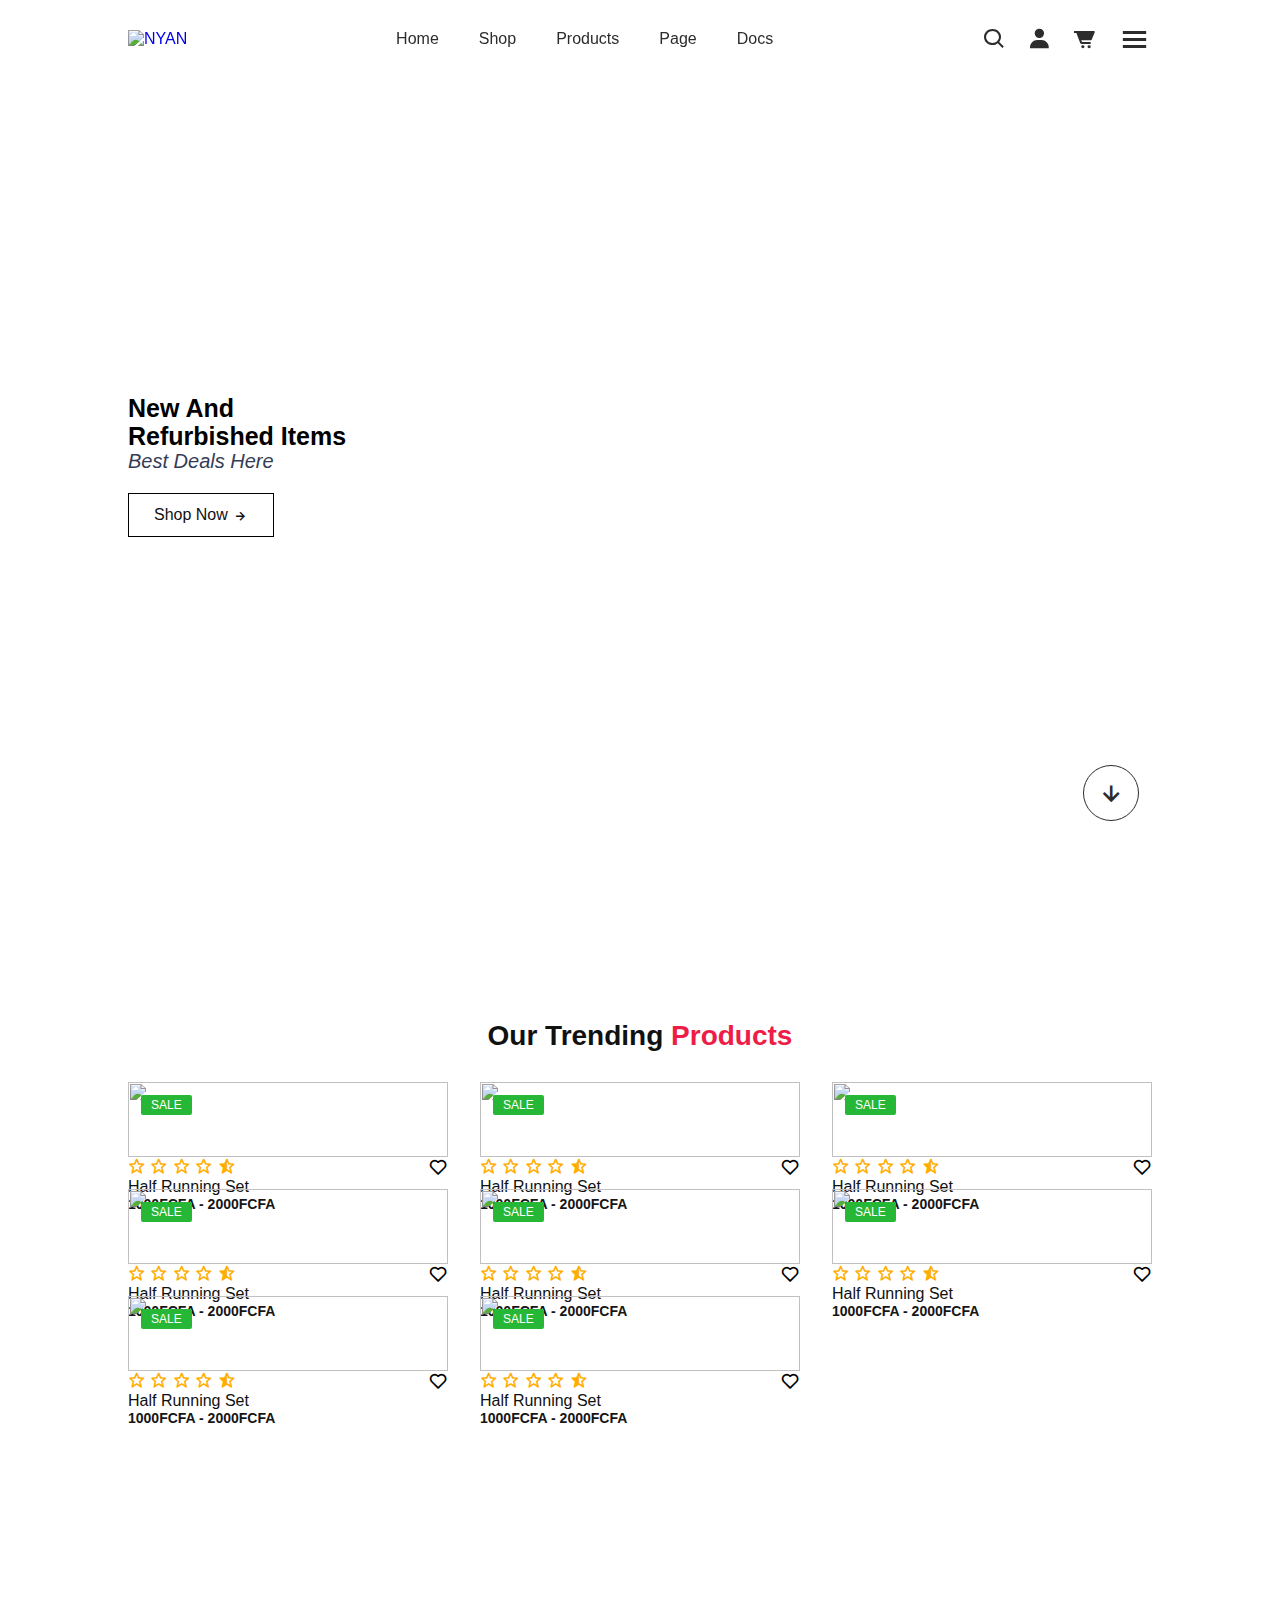
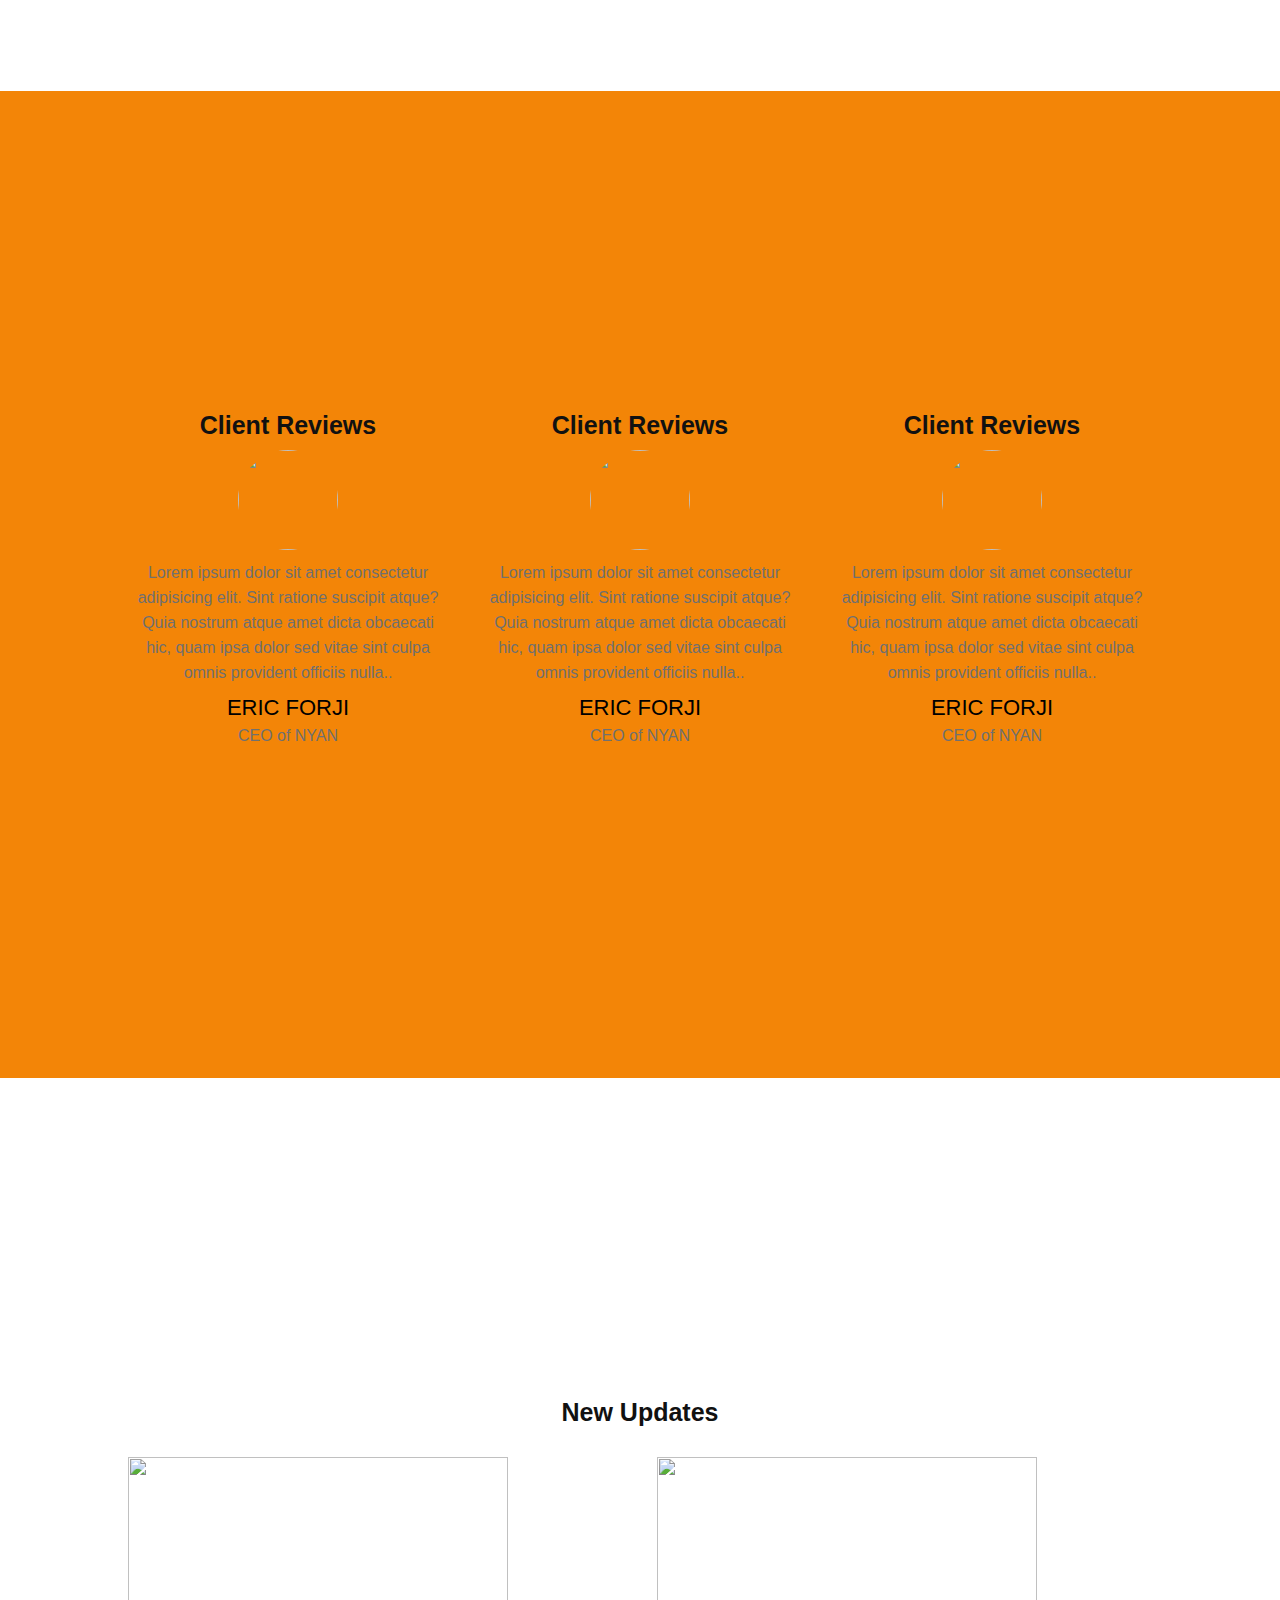
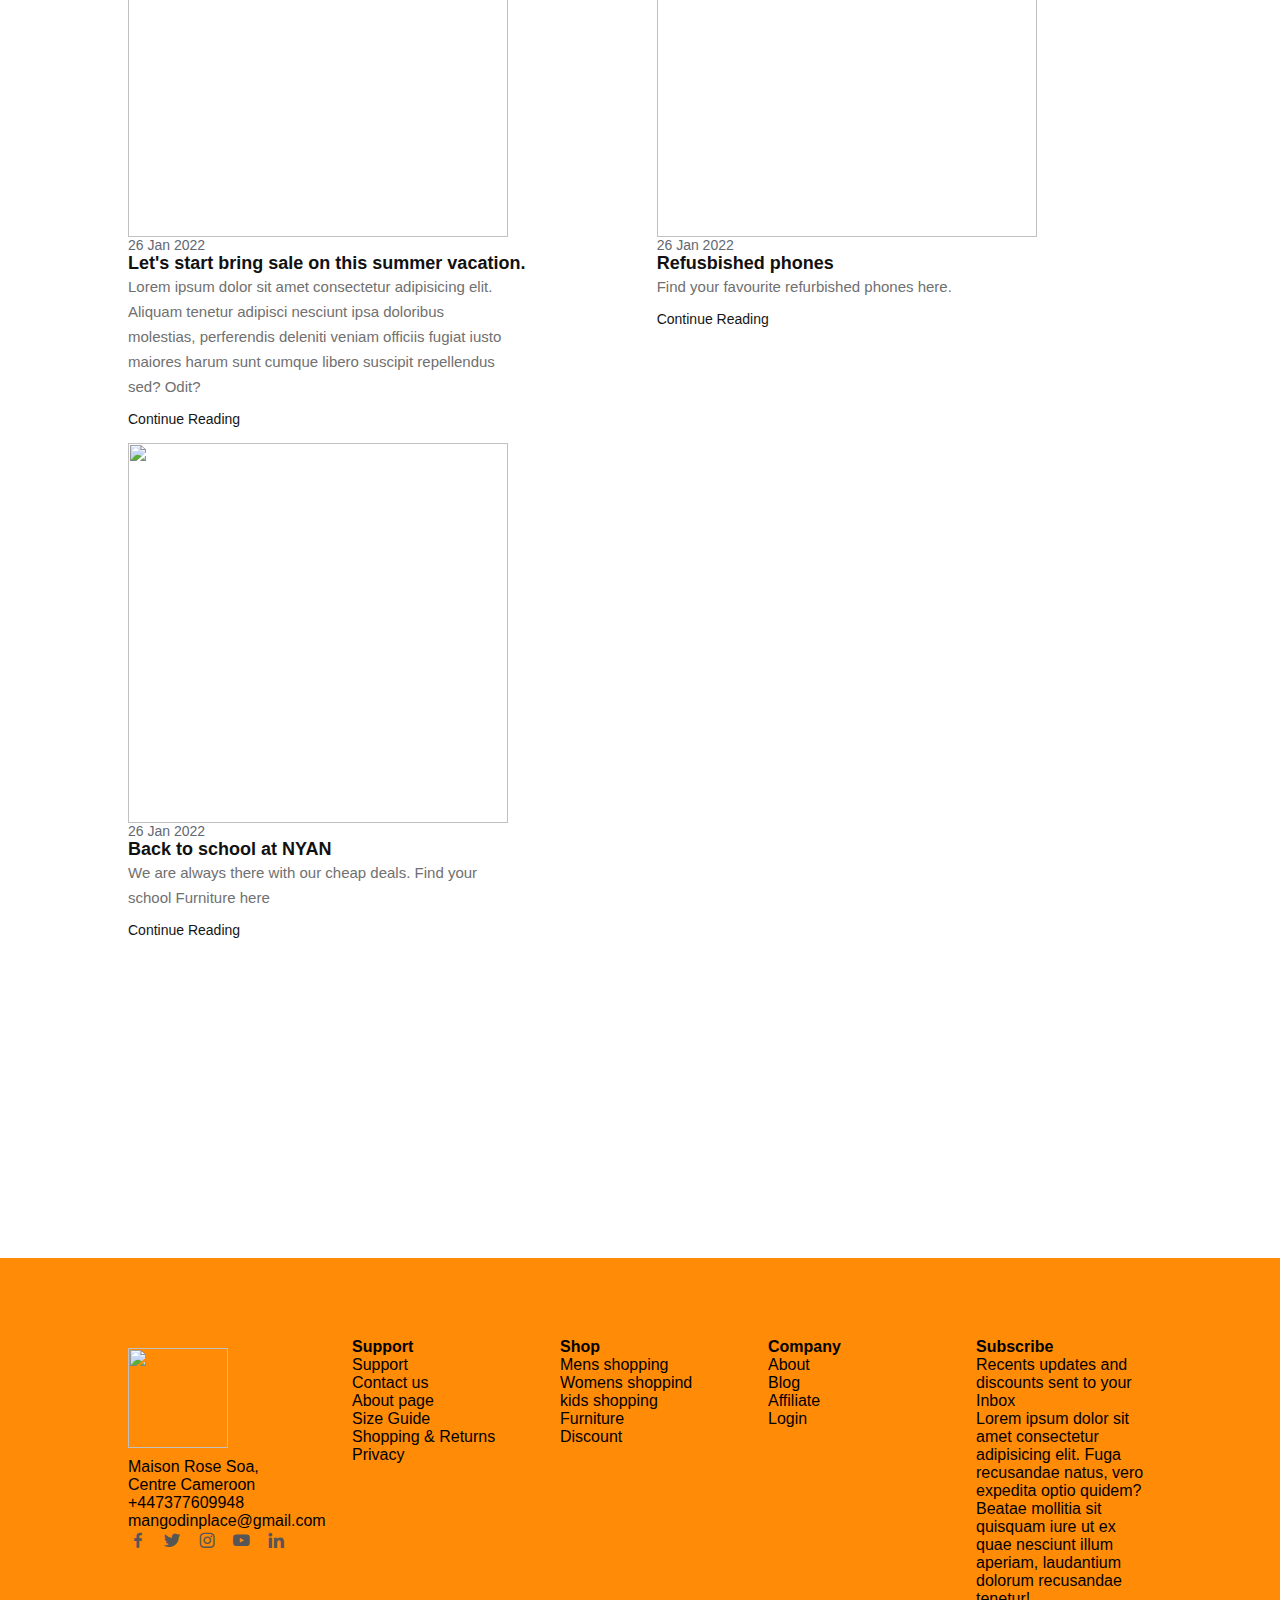
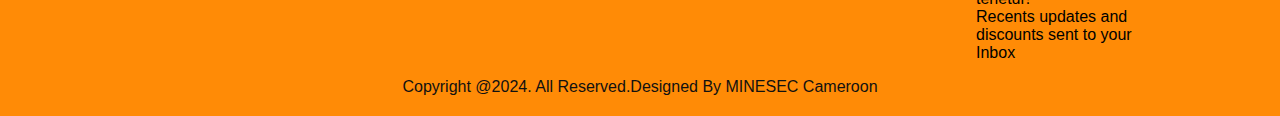
==== index.HTML @ 221a8ccf "Add files via upload" ====
<html lang="en">
<head>
    <meta charset="UTF-8">
    <meta http-equiv="X-UA-Compatible" content="IE-edge">
    <meta name="viewport" content="width=device-width, initial-scale=1.0">
    <title>NYAN</title>
    <!--CSS-LINK-->
    <link rel="stylesheet" href="style.css">
    <link rel="stylesheet"
    href="https://unpkg.com/boxicons@latest/css/boxicons.min.css">
</head>
<body>
    <header>
        <a href="#" class="logo"><img src="file:///C:/Users/Eric/Desktop/NEW/WEBSITE%20PICTURES/Capture.PNG" alt="NYAN"></a>
        <ul class="navmenu">
            <li><a href="">Home</a></li>
            <li><a href="">Shop</a></li>
            <li><a href="">Products</a></li>
            <li><a href="">Page</a></li>
            <li><a href="">Docs</a></li>
        </ul>
        <div class="nav-icon">
            <a href="#"><i class='bx bx-search'></i></a>
            <a href="#"><i class='bx bxs-user' ></i></a>
            <a href="#"><i class='bx bxs-cart-alt' ></i></a>
           
            <div class="bx bx-menu" id="menu-icon"></div>
        </div>
    </header>
    <section class="main-home">
        <div class="main-text">
            <h5>Welcome to NYAN</h5>
            <h1>New And  <br> Refurbished Items</h1>
            <p><i>Best Deals Here</i> </p>

            <a href="#" class="main-btn">Shop Now <i class='bx bx-right-arrow-alt' ></i></a>
        </div>

        <div class="down-arrow">
            <a href="#trending" class="down"><box-icon name='right-arrow-alt'></box-icon><i class='bx bx-down-arrow-alt' ></i></a>
        </div>
    </section>
  <!--trending-products-section-->
  <section class="trending-products" id="trending">
    <div class="center-text">
        <h2>Our Trending <span>Products</span></h2>
    </div>
    <div class="products">
        <div class="row">
            <a href="#"><img src="file:///C:/Users/Eric/Desktop/NEW/WEBSITE%20PICTURES/iPhone%206%20Plus%20Space%20Grey.jpg" alt=""></a>
            <div class="product-text">
                <h5>Sale</h5>
            </div>
            <div class="heart-icon">
                <i class='bx bx-heart' ></i>

            </div>
            <div class="rating">
                <i class='bx bx-star' ></i>
                <i class='bx bx-star' ></i>
                <i class='bx bx-star' ></i>
                <i class='bx bx-star' ></i>
                <i class='bx bxs-star-half' ></i>
               
            </div>
            <div class="price">
                <h4>Half Running Set</h4>
                <p>1000FCFA - 2000FCFA</p>
            </div>
        </div>
        <div class="row">
            <a href="#"><img src="file:///C:/Users/Eric/Desktop/NEW/WEBSITE%20PICTURES/woman.jpg" alt=""></a>
            <div class="product-text">
                <h5>Sale</h5>
            </div>
            <div class="heart-icon">
                <i class='bx bx-heart' ></i>

            </div>
            <div class="rating">
                <i class='bx bx-star' ></i>
                <i class='bx bx-star' ></i>
                <i class='bx bx-star' ></i>
                <i class='bx bx-star' ></i>
                <i class='bx bxs-star-half' ></i>
               
            </div>
            <div class="price">
                <h4>Half Running Set</h4>
                <p>1000FCFA - 2000FCFA</p>
            </div>
        </div>
        <div class="row">
            <a href="#"><img src="file:///C:/Users/Eric/Desktop/NEW/WEBSITE%20PICTURES/Love%20these%20%F0%9F%98%8D.jpg" alt=""></a>
            <div class="product-text">
                <h5>Sale</h5>
            </div>
            <div class="heart-icon">
                <i class='bx bx-heart' ></i>

            </div>
            <div class="rating">
                <i class='bx bx-star' ></i>
                <i class='bx bx-star' ></i>
                <i class='bx bx-star' ></i>
                <i class='bx bx-star' ></i>
                <i class='bx bxs-star-half' ></i>
               
            </div>
            <div class="price">
                <h4>Half Running Set</h4>
                <p>1000FCFA - 2000FCFA</p>
            </div>
        </div>   <div class="row">
            <a href="Product1.html"><img src="file:///C:/Users/Eric/Desktop/NEW/WEBSITE%20PICTURES/Men%20Drawstring%20Hooded%20Zipper%20Puffer%20Coat%20Without%20Jumper.jpg" alt=""></a>
            <div class="product-text">
                <h5>Sale</h5>
            </div>
            <div class="heart-icon">
                <i class='bx bx-heart' ></i>

            </div>
            <div class="rating">
                <i class='bx bx-star' ></i>
                <i class='bx bx-star' ></i>
                <i class='bx bx-star' ></i>
                <i class='bx bx-star' ></i>
                <i class='bx bxs-star-half' ></i>
               
            </div>
            <div class="price">
                <h4>Half Running Set</h4>
                <p>1000FCFA - 2000FCFA</p>
            </div>
        </div>   <div class="row">
           <a href="#"><img src="file:///C:/Users/Eric/Desktop/NEW/WEBSITE%20PICTURES/Jordan%20Retro%204%20(black%20cat).jpg" alt=""></a> 
            <div class="product-text">
                <h5>Sale</h5>
            </div>
            <div class="heart-icon">
                <i class='bx bx-heart' ></i>

            </div>
            <div class="rating">
                <i class='bx bx-star' ></i>
                <i class='bx bx-star' ></i>
                <i class='bx bx-star' ></i>
                <i class='bx bx-star' ></i>
                <i class='bx bxs-star-half' ></i>
               
            </div>
            <div class="price">
                <h4>Half Running Set</h4>
                <p>1000FCFA - 2000FCFA</p>
            </div>
        </div>   <div class="row">
            <a href="#"><img src="file:///C:/Users/Eric/Desktop/NEW/WEBSITE%20PICTURES/PS4%20PRO.jpg" alt=""></a>
            <div class="product-text">
                <h5>Sale</h5>
            </div>
            <div class="heart-icon">
                <i class='bx bx-heart' ></i>

            </div>
            <div class="rating">
                <i class='bx bx-star' ></i>
                <i class='bx bx-star' ></i>
                <i class='bx bx-star' ></i>
                <i class='bx bx-star' ></i>
                <i class='bx bxs-star-half' ></i>
               
            </div>
            <div class="price">
                <h4>Half Running Set</h4>
                <p>1000FCFA - 2000FCFA</p>
            </div>
        </div>   <div class="row">
            <a href="#"><img src="file:///C:/Users/Eric/Desktop/NEW/WEBSITE%20PICTURES/Dell%20Latitude%20E7250%2012_5_%20Laptop%20computer,%20Intel%20i5-5300U%202.3GHz,%20256GB%20SSD,%208GB%20DDR3,%20Home%20w___" alt=""></a>
            <div class="product-text">
                <h5>Sale</h5>
            </div>
            <div class="heart-icon">
                <i class='bx bx-heart' ></i>

            </div>
            <div class="rating">
                <i class='bx bx-star' ></i>
                <i class='bx bx-star' ></i>
                <i class='bx bx-star' ></i>
                <i class='bx bx-star' ></i>
                <i class='bx bxs-star-half' ></i>
               
            </div>
            <div class="price">
                <h4>Half Running Set</h4>
                <p>1000FCFA - 2000FCFA</p>
            </div>
        </div>   <div class="row">
            <a href="#"><img src="file:///C:/Users/Eric/Desktop/NEW/WEBSITE%20PICTURES/1pc%20Men%20Two%20Tone%20Stainless%20Steel%20Strap%20Glamorous%20Calendar%20Water%20Resistant%20Rhinestone%20Decor%20Round%20Dial%20Quartz%20Watch,%20For%20Daily%20Life%20Waterproof.jpg" alt=""></a>
            <div class="product-text">
                <h5>Sale</h5>
            </div>
            <div class="heart-icon">
                <i class='bx bx-heart' ></i>

            </div>
            <div class="rating">
                <i class='bx bx-star' ></i>
                <i class='bx bx-star' ></i>
                <i class='bx bx-star' ></i>
                <i class='bx bx-star' ></i>
                <i class='bx bxs-star-half' ></i>
               
            </div>
            <div class="price">
                <h4>Half Running Set</h4>
                <p>1000FCFA - 2000FCFA</p>
            </div>
        </div>
    </div>
  </section>
  <section class="client-reviews">
    <div class="reviews">
        <h3>Client Reviews</h3>
        <a href="#"><img src="file:///C:/Users/Eric/Desktop/NEW/WEBSITE%20PICTURES/IMG-20230921-WA0000%20(2).JPG.png" alt=""></a>
        <p>Lorem ipsum dolor sit amet consectetur adipisicing elit. Sint ratione suscipit atque? Quia nostrum atque amet dicta obcaecati hic, quam ipsa dolor sed vitae sint culpa omnis provident officiis nulla..</p>
             <h2>ERIC FORJI</h2>
             <p>CEO of NYAN</p>
            
            </div>
 <div class="reviews">
                <h3>Client Reviews</h3>
                <img src="file:///C:/Users/Eric/Desktop/NEW/WEBSITE%20PICTURES/IMG-20221009-WA0027.jpg" alt="">
                <p>Lorem ipsum dolor sit amet consectetur adipisicing elit. Sint ratione suscipit atque? Quia nostrum atque amet dicta obcaecati hic, quam ipsa dolor sed vitae sint culpa omnis provident officiis nulla..</p>
                     <h2>ERIC FORJI</h2>
                     <p>CEO of NYAN</p>
                    
                    </div>
   <div class="reviews">
                        <h3>Client Reviews</h3>
                        <img src="file:///C:/Users/Eric/Desktop/NEW/WEBSITE%20PICTURES/Ankara%20Maxi%20skirt%20with%20Ankara%20crop%20top%20,%20African%20women%20clothing,%20Ankara%20prints.jpg" alt="">
                        <p>Lorem ipsum dolor sit amet consectetur adipisicing elit. Sint ratione suscipit atque? Quia nostrum atque amet dicta obcaecati hic, quam ipsa dolor sed vitae sint culpa omnis provident officiis nulla..</p>
                             <h2>ERIC FORJI</h2>
                             <p>CEO of NYAN</p>
                            
                            </div>
  </section>
  <!--update-news-section-->
  <section class="Update-news">
    <div class="up-center-text">
        <h2>New Updates</h2>
    </div>
    <div class="update-cart">
        <div class="cart">
            <a href="#"><img src="file:///C:/Users/Eric/Desktop/NEW/WEBSITE%20PICTURES/AdobeStock_619513910_Preview.jpeg" alt=""></a>
            <h5>26 jan 2022</h5>
            <h4>Let's start bring sale on this summer vacation.</h4>
            <p>Lorem ipsum dolor sit amet consectetur adipisicing elit. Aliquam tenetur adipisci nesciunt ipsa doloribus molestias, perferendis deleniti veniam officiis fugiat iusto maiores harum sunt cumque libero suscipit repellendus sed? Odit?</p>
            <h6>Continue Reading</h6>
        </div>
        <div class="cart">
            <a href="#"><img src="file:///C:/Users/Eric/Desktop/NEW/WEBSITE%20PICTURES/Tecno%20Camon%2017%20&%2017%20Pro.jpg" alt=""></a>
            <h5>26 jan 2022</h5>
            <h4>Refusbished phones</h4>
            <p>Find your favourite refurbished phones here.</p>
            <h6>Continue Reading</h6>
        </div>
        <div class="cart">
            <a href="#"><img src="file:///C:/Users/Eric/Desktop/NEW/WEBSITE%20PICTURES/Soft%20Cover%20Spiral%20Notebook%20Journal%202-Pack,%20Blank%20Sketch%20Book%20Pad,%20Wirebound%20Memo%20Notepads%20Diary%20Notebook%20Planner%20with%20Unlined%20Paper,%20100%20Pages_%2050%20Sheets,%207Inchx%204_75Inch%20(Brown%20and%20Black).jpg" alt=""></a>
            <h5>26 jan 2022</h5>
            <h4>Back to school at NYAN</h4>
            <p>We are always there with our cheap deals. Find your school Furniture here</p>
            <h6>Continue Reading</h6>
        </div>
    </div>

</section>
<!--contact-section-->
<section class="contact">
    <div class="contact-info"> 
        <div class="first-info">
              <img src="file:///C:/Users/Eric/Desktop/NEW/WEBSITE%20PICTURES/Capture.PNG" alt="">
              <p>Maison Rose Soa, <br> Centre Cameroon</p>
              <p>+447377609948</p>
              <P>mangodinplace@gmail.com</P>
              <div class="social-icon">
                <a href="#"><i class='bx bxl-facebook'></i></a>
                <a href="#"><i class='bx bxl-twitter' ></i></a>
                <a href="#"><i class='bx bxl-instagram' ></i></a>
                <a href="#"><i class='bx bxl-youtube' ></i></a>
                <a href="#"><i class='bx bxl-linkedin' ></i></a>
              </div>
    </div>
    <div class="second-info">
        <h4>Support
        </h4>
        <p>Support</p>
        <p>Contact us</p>
        <p>About page</p>
        <p>Size Guide</p>
        <p>Shopping & Returns</p>
        <p>Privacy</p>
    </div>
    <div class="third-info">
        <h4>Shop</h4>
        <p>Mens shopping</p>
        <p>Womens shoppind</p>
        <p>kids shopping</p>
        <p>Furniture</p>
        <p>Discount</p>
</div>
<div class="fourth-info">
    <h4>Company</h4>
    <p>About</p>
    <p>Blog</p>
    <p>Affiliate</p>
    <p>Login</p>
</div>
<div class="five">
    <h4>Subscribe</h4>
    <p>Recents updates and discounts sent to your Inbox</p>
    <p>Lorem ipsum dolor sit amet consectetur adipisicing elit. Fuga recusandae natus, vero expedita optio quidem? Beatae mollitia sit quisquam iure ut ex quae nesciunt illum aperiam, laudantium dolorum recusandae tenetur!</p>
    <p>Recents updates and discounts sent to your Inbox</p>
</div>
</div>
</section>
<div class="end-text">
    <p>Copyright @2024. All Reserved.Designed By MINESEC Cameroon</p>
</div>
  <script src="java.js"></script>
    
</body>
</html>
---- style.css ----
*{
    margin: 0;
    padding: 0;
    box-sizing: border-box;
    scroll-behavior: smooth;
    font-family: 'Jost', sans-serif;
    list-style: none;
    text-decoration: none;
}
header{
    position: fixed;
    width: 100%;
    top: 0;
    right: 0;
    z-index: 1000;
    display: flex;
    align-items: center;
    justify-content: space-between;
    padding: 20px 10%;
}
.logo img{
    max-width: 120px;
    height: auto;
}
.logo img:hover{
    background-color: rgb(255, 145, 0);
    color: #fff;

}
.navmenu{
    display: flex;
}
.navmenu a{
    color: #2c2c2c;
    display: flex;
    
    font-size: 16px;
    text-transform: capitalize;
    padding: 10px 20px;
    font-weight: 400;
    transition: all .42s ease;
}
.navmenu a:hover{
    background-color: rgb(255, 145, 0);
    color: #fff;
}
.nav-icon{
    display: flex;
    align-items: center;
}
.nav-icon i{
    margin-right: 20px;
    color: #2c2c2c;
    font-size: 25px;
    font-weight: 400;
    transition: all .42s ease;
}
.nav-icon i:hover{
    transform: scale(1.1);
    background-color: rgb(255, 145, 0);
    color: #fff;
}
#menu-icon{
    font-size: 35px;
    color: #2c2c2c;
    z-index: 10001;
    cursor: pointer;
}
section{
    padding: 25% 10%;
}
.main-home{
   
    width: 100%;
    height: 100vh;
    background-image: url(file:///C:/Users/Eric/Desktop/NEW/WEBSITE%20PICTURES/pexels-andrea-piacquadio-974911.jpg);
    background-position: center;
    background-size: cover;
    display: grid;
    grid-template-columns: repeat(1, 1fr);
    align-items: center;
}
.main-text h5{
    color: #ffffff;
    font-size: 28px;
    text-transform: capitalize;
    font-weight: 500;
    text-transform: capitalize;
}
.main-text h1{
    color: black;
    font-size: 25px;
    text-transform: capitalize;
    line-height:1.1 ;
    font-weight: 600;
}
.main-text p{
    color: #333c56;
    font-size: 20px;
    font-style: italic;
    margin-bottom: 20px;
}
.main-btn{
    display: inline-block;
    color: #111;
    font-size: 16px;
    font-weight: 500;
    text-transform: capitalize;
    border: 1px solid #000000;
    padding: 12px 25px;
    transition: all .42s ease;
}
.main-btn:hover{
    background-color: rgb(255, 145, 0);
    color: #fff;
    border: 2px;
}
.main-btn i{
    vertical-align: middle;
}
.down-arrow{
    position: absolute;
    top: 85%;
    right: 11%;
}
.down i{
    font-size: 30px;
    color: #2c2c2c;
    border: 1px solid #2c2c2c;
    border-radius: 50px;
    padding: 12px 12px;
}
.down i:hover{
    background-color: rgb(255, 145, 0);
    color: #fff;
    transition: all .42s ease;
    border: 1px;


}
header.sticky{
    background: #fff;
    padding: 20px 10%;
    box-shadow: 0px 0px 10px rgb(0 0 0 / 10%);
}
/* trending-section-css */
.center-text h2{
    color: #111;
    font-size: 28px;
    text-transform: capitalize;
    text-align: center;
    margin-bottom: 30px;
    margin-top: -200px;
}
.center-text span{
    color: #EE1C47;
}
.products{
    display: grid;
    grid-template-columns: repeat(auto-fit, minmax(260px, auto));
    gap: 2rem;
}
.row{
    position: relative;
    transition: all .42s;
}
.row img{
    width: 100%;
    height: auto;
    transition: all .42s;
}
.row img:hover{
    transform: scale(0.9);
}
.product-text h5{
    position: absolute;
    top: 13px;
    left: 13px;
    color: #fff;
    font-size: 12px;
    font-weight: 500;
    text-transform: uppercase;
    background-color: #27b737;
    padding: 3px 10px;
    border-radius: 2px;
}
.heart-icon{
    position: absolute;
    right: 0;
    font-size: 20px;
}
.heart-icon:hover{
    color: #EE1C47;
}
.rating i{
    color: rgb(255, 174, 0);
    font-size: 18px;
}
.price h4{
    color: #111;
    font-size: 16px;
    text-transform: capitalize;
    font-weight: 400;
    
}
.price P{
    color: #151515;
    font-size: 14px;
    font-weight: 600;
}
.client-reviews{
    background-color: #f38507;
  display: grid;
  grid-template-columns: repeat(auto-fit, minmax(260px, auto));
  gap: 2rem;
 

}
.reviews{

    background: color #ffa115;
     text-align: center;
     
     
    
}
.reviews h3{
    color: #111;
    font-size: 25px;
    text-transform: capitalize;
    text-align: center;
    font-weight: 700;
}
.reviews img{
    width: 100px;
    height: auto;
    border-radius: 50px;
    margin: 10px 0;
}
.reviews p{
    color: #707070;
    font-size: 16px;
    font-weight: 400;
    line-height: 25px;
    margin-bottom: 10px;
}.reviews h2{
    font-size: 22px;
    color: #000000;
    font-weight: 400;
    text-transform: capitalize;
    margin-bottom: 2px;
}
/* Update-section-css*/
.up-center-text h2{
    text-align: center;
    color: #111;
    font-size: 25px;
    text-transform: capitalize;
    font-weight: 700;
    margin-bottom: 30px;

}
.cart img{
    width: 380px;
    height: auto;
}
.update-cart{
    display: grid;
    grid-template-columns: repeat(auto-fit, minmax(380px, auto));
    gap: 1rem;
}
.cart h5{
    color: #636872;
    font-size: 14px;
    text-transform: capitalize;
    font-weight: 500;
}
.cart h4{
    color: #111;
    font-size: 18px;
    font-weight: 600;
}
.cart p{
    color: #707070;
    font-size: 15px;
    max-width: 380px;
    line-height: 25px;
    margin-bottom: 12px;
}
.cart h6{
    color: #151515;
    font-size: 14px;
    font-weight: 500;
}
/*contact-section*/
.first-info img{
    width: 100px;
    height: auto;
    margin: 10px 0;
}
.contact{
    background-color: #ff8b06;
    padding-top: 80px;
    height: 50px;

}
.contact-info{
    display: grid;
    grid-template-columns: repeat(auto-fit, minmax(160px, auto));
    gap: 3rem;
    padding-bottom: 20px;
    
}
.contact-info p:hover{
    color: #EE1C47;
}
.social-icon i{
    color: #565656;
    margin-right: 10px;
    font-size: 20px;
    transition: all .42s;

}
.social-icon i:hover{
    transform: scale(1.3);
}
.end-text{
    background-color: #ff8b06;
    text-align: center;
    padding: 20px;
}
.end-text p{
    color: #111;
    text-transform: capitalize;
}
/*procucts-style-section*/
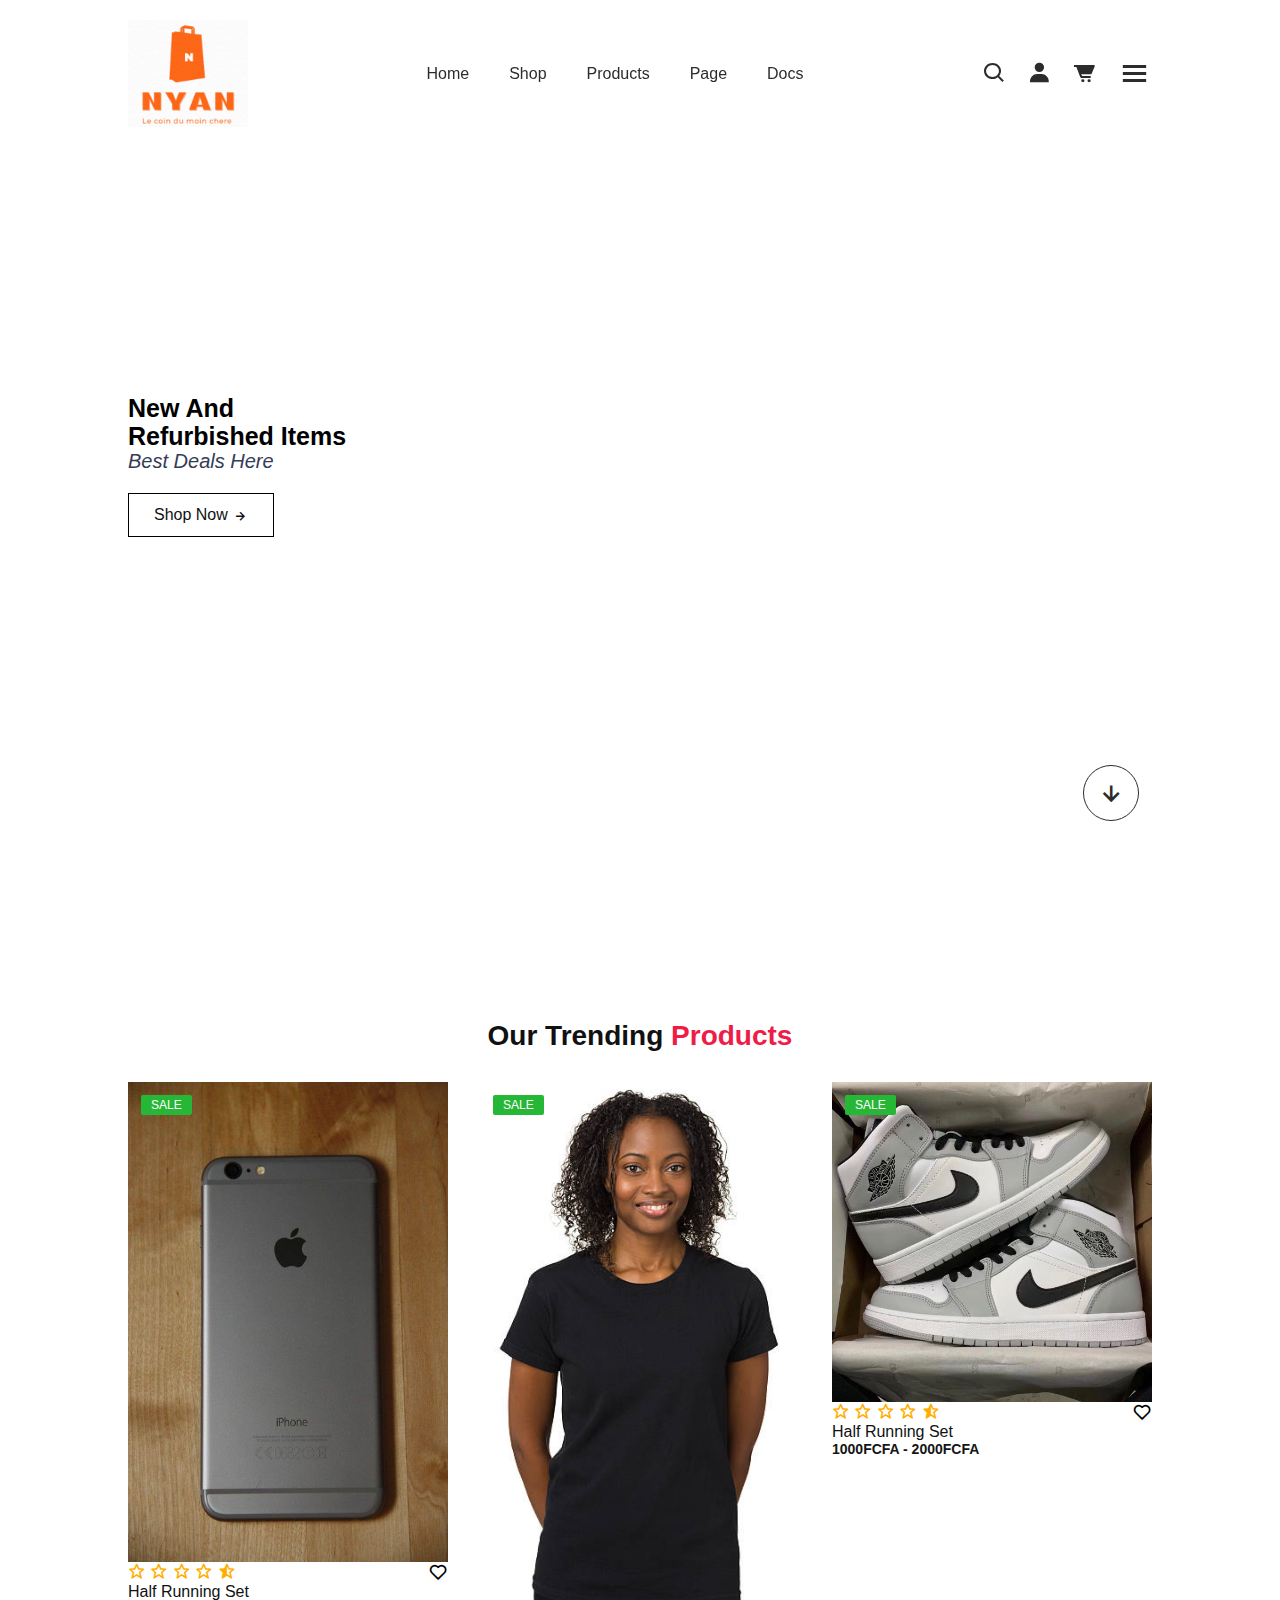
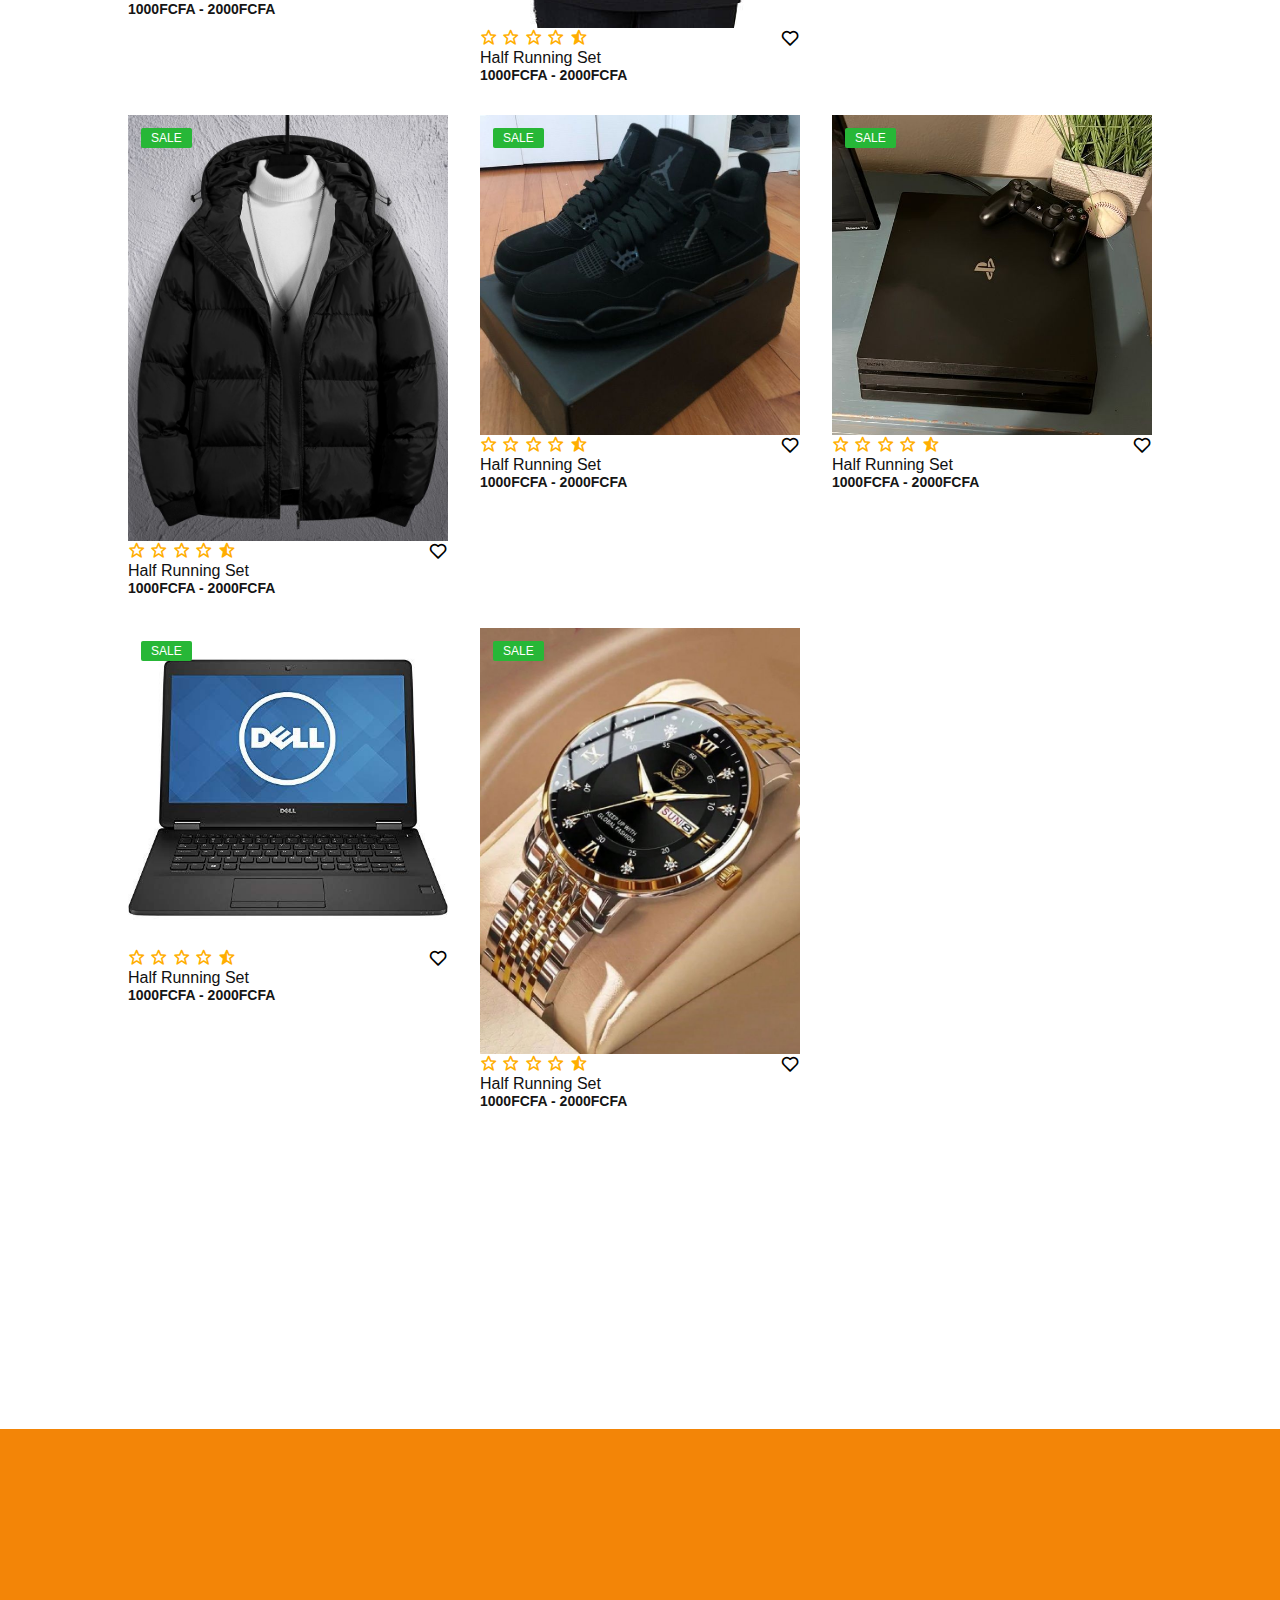
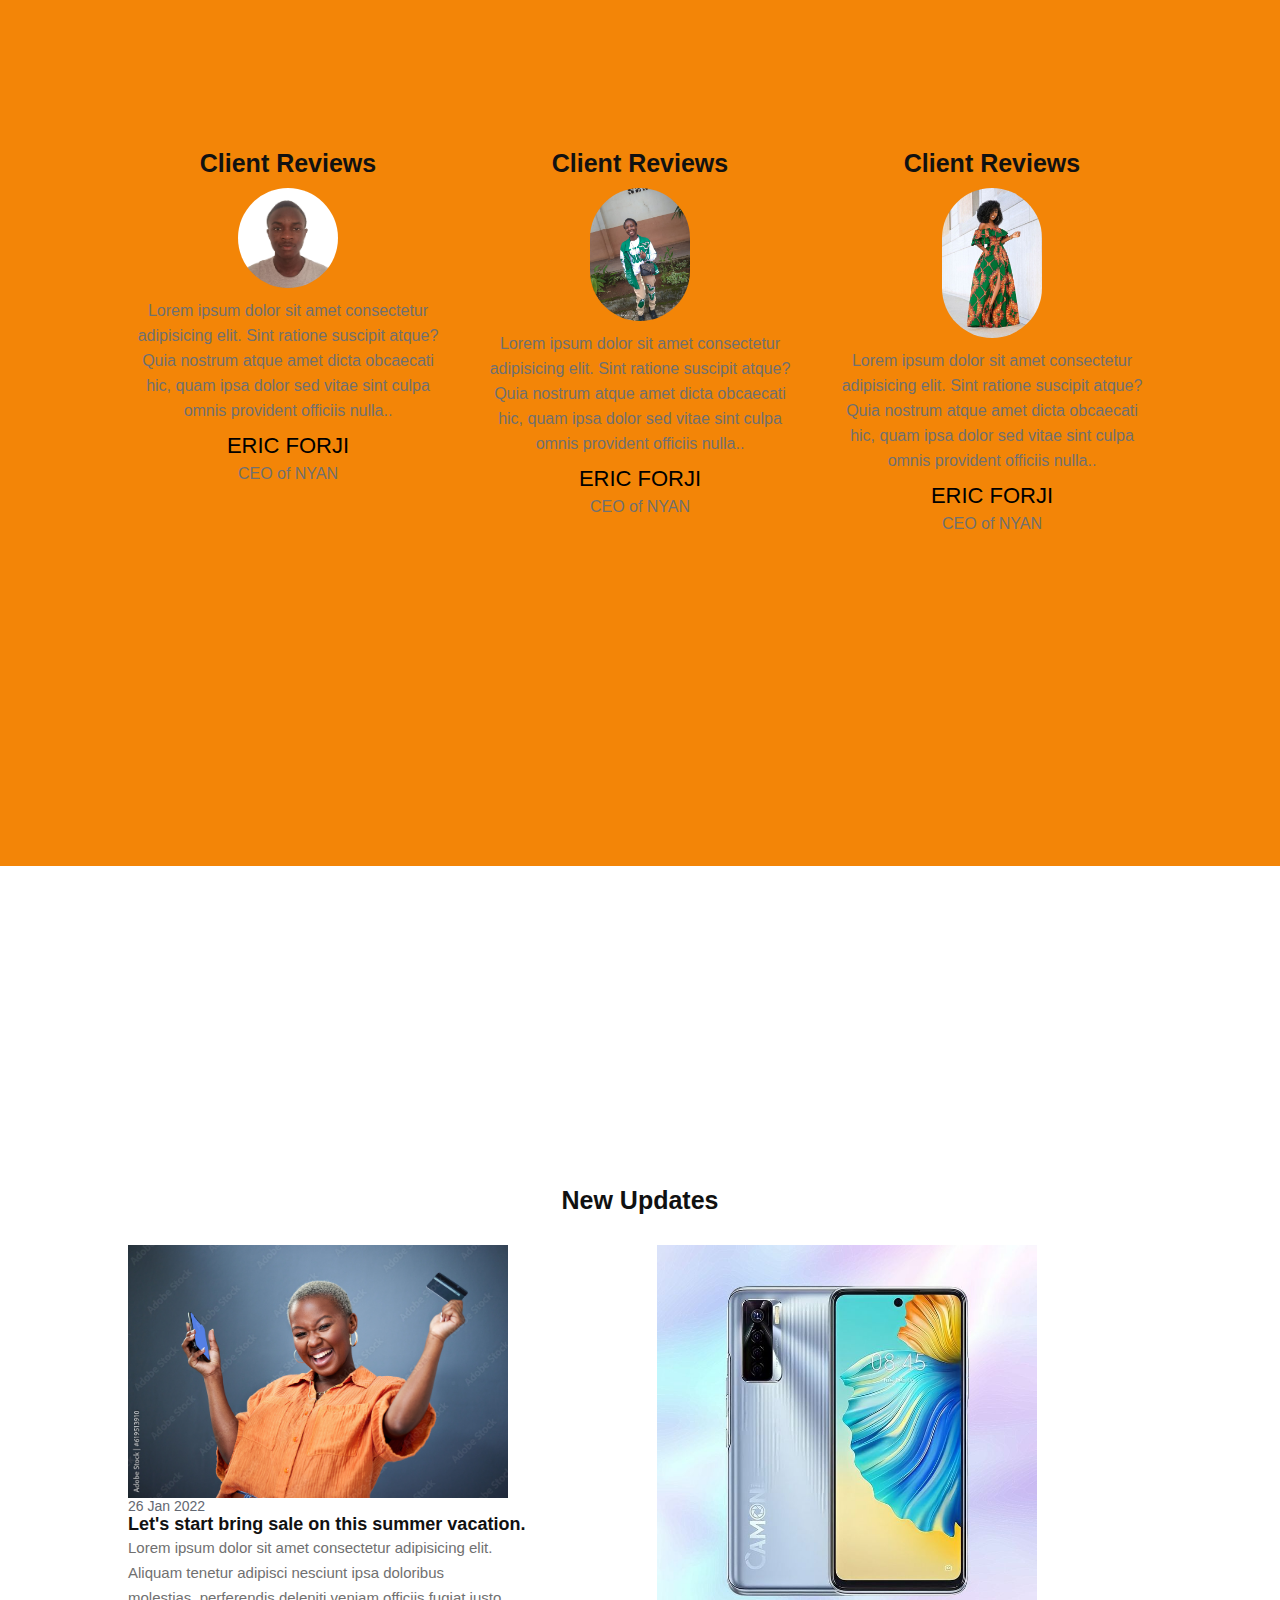
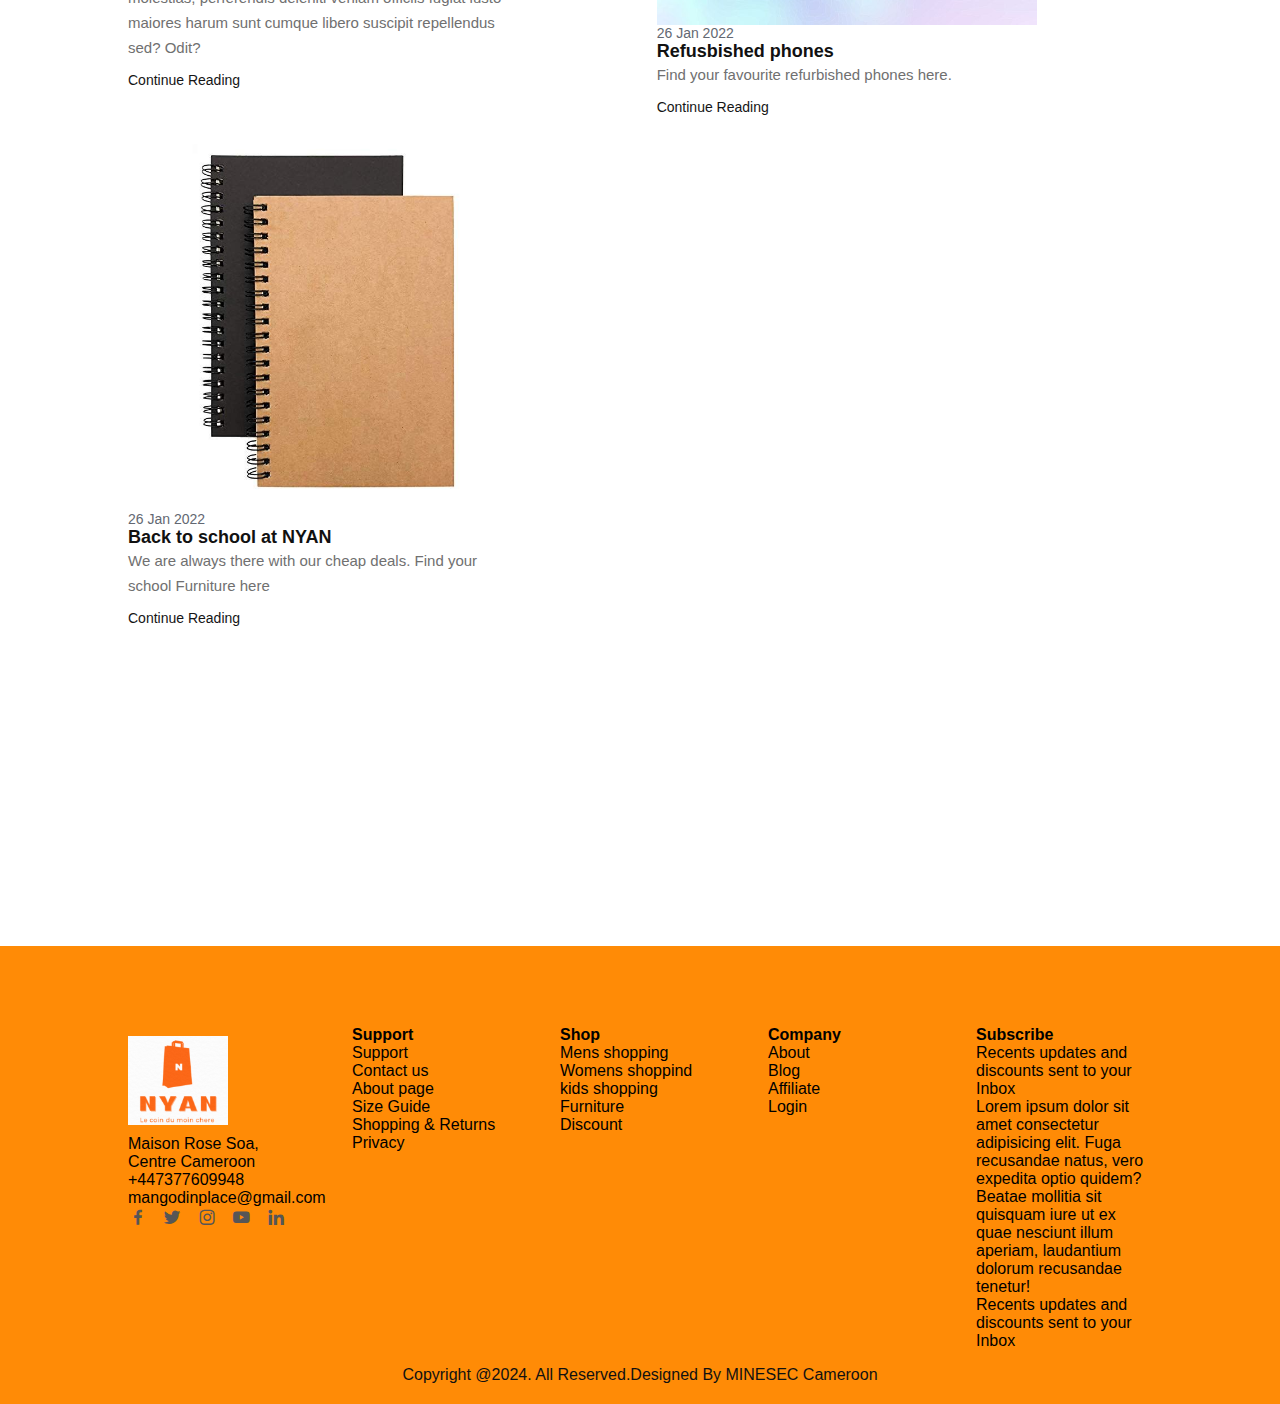
==== commit 828bde63: "index.HTML" ====
--- a/index.HTML
+++ b/index.HTML
@@ -5,13 +5,13 @@
     <meta name="viewport" content="width=device-width, initial-scale=1.0">
     <title>NYAN</title>
     <!--CSS-LINK-->
-    <link rel="stylesheet" href="style.css">
+    <link rel="stylesheet" href="/style.css">
     <link rel="stylesheet"
     href="https://unpkg.com/boxicons@latest/css/boxicons.min.css">
 </head>
 <body>
     <header>
-        <a href="#" class="logo"><img src="file:///C:/Users/Eric/Desktop/NEW/WEBSITE%20PICTURES/Capture.PNG" alt="NYAN"></a>
+        <a href="#" class="logo"><img src="Capture.PNG" alt="NYAN"></a>
         <ul class="navmenu">
             <li><a href="">Home</a></li>
             <li><a href="">Shop</a></li>
@@ -47,7 +47,7 @@
     </div>
     <div class="products">
         <div class="row">
-            <a href="#"><img src="file:///C:/Users/Eric/Desktop/NEW/WEBSITE%20PICTURES/iPhone%206%20Plus%20Space%20Grey.jpg" alt=""></a>
+            <a href="#"><img src="iPhone%206%20Plus%20Space%20Grey.jpg" alt=""></a>
             <div class="product-text">
                 <h5>Sale</h5>
             </div>
@@ -69,7 +69,7 @@
             </div>
         </div>
         <div class="row">
-            <a href="#"><img src="file:///C:/Users/Eric/Desktop/NEW/WEBSITE%20PICTURES/woman.jpg" alt=""></a>
+            <a href="#"><img src="woman.jpg" alt=""></a>
             <div class="product-text">
                 <h5>Sale</h5>
             </div>
@@ -91,112 +91,112 @@
             </div>
         </div>
         <div class="row">
-            <a href="#"><img src="file:///C:/Users/Eric/Desktop/NEW/WEBSITE%20PICTURES/Love%20these%20%F0%9F%98%8D.jpg" alt=""></a>
-            <div class="product-text">
-                <h5>Sale</h5>
-            </div>
-            <div class="heart-icon">
-                <i class='bx bx-heart' ></i>
-
-            </div>
-            <div class="rating">
-                <i class='bx bx-star' ></i>
-                <i class='bx bx-star' ></i>
-                <i class='bx bx-star' ></i>
-                <i class='bx bx-star' ></i>
-                <i class='bx bxs-star-half' ></i>
-               
-            </div>
-            <div class="price">
-                <h4>Half Running Set</h4>
-                <p>1000FCFA - 2000FCFA</p>
-            </div>
-        </div>   <div class="row">
-            <a href="Product1.html"><img src="file:///C:/Users/Eric/Desktop/NEW/WEBSITE%20PICTURES/Men%20Drawstring%20Hooded%20Zipper%20Puffer%20Coat%20Without%20Jumper.jpg" alt=""></a>
-            <div class="product-text">
-                <h5>Sale</h5>
-            </div>
-            <div class="heart-icon">
-                <i class='bx bx-heart' ></i>
-
-            </div>
-            <div class="rating">
-                <i class='bx bx-star' ></i>
-                <i class='bx bx-star' ></i>
-                <i class='bx bx-star' ></i>
-                <i class='bx bx-star' ></i>
-                <i class='bx bxs-star-half' ></i>
-               
-            </div>
-            <div class="price">
-                <h4>Half Running Set</h4>
-                <p>1000FCFA - 2000FCFA</p>
-            </div>
-        </div>   <div class="row">
-           <a href="#"><img src="file:///C:/Users/Eric/Desktop/NEW/WEBSITE%20PICTURES/Jordan%20Retro%204%20(black%20cat).jpg" alt=""></a> 
-            <div class="product-text">
-                <h5>Sale</h5>
-            </div>
-            <div class="heart-icon">
-                <i class='bx bx-heart' ></i>
-
-            </div>
-            <div class="rating">
-                <i class='bx bx-star' ></i>
-                <i class='bx bx-star' ></i>
-                <i class='bx bx-star' ></i>
-                <i class='bx bx-star' ></i>
-                <i class='bx bxs-star-half' ></i>
-               
-            </div>
-            <div class="price">
-                <h4>Half Running Set</h4>
-                <p>1000FCFA - 2000FCFA</p>
-            </div>
-        </div>   <div class="row">
-            <a href="#"><img src="file:///C:/Users/Eric/Desktop/NEW/WEBSITE%20PICTURES/PS4%20PRO.jpg" alt=""></a>
-            <div class="product-text">
-                <h5>Sale</h5>
-            </div>
-            <div class="heart-icon">
-                <i class='bx bx-heart' ></i>
-
-            </div>
-            <div class="rating">
-                <i class='bx bx-star' ></i>
-                <i class='bx bx-star' ></i>
-                <i class='bx bx-star' ></i>
-                <i class='bx bx-star' ></i>
-                <i class='bx bxs-star-half' ></i>
-               
-            </div>
-            <div class="price">
-                <h4>Half Running Set</h4>
-                <p>1000FCFA - 2000FCFA</p>
-            </div>
-        </div>   <div class="row">
-            <a href="#"><img src="file:///C:/Users/Eric/Desktop/NEW/WEBSITE%20PICTURES/Dell%20Latitude%20E7250%2012_5_%20Laptop%20computer,%20Intel%20i5-5300U%202.3GHz,%20256GB%20SSD,%208GB%20DDR3,%20Home%20w___" alt=""></a>
-            <div class="product-text">
-                <h5>Sale</h5>
-            </div>
-            <div class="heart-icon">
-                <i class='bx bx-heart' ></i>
-
-            </div>
-            <div class="rating">
-                <i class='bx bx-star' ></i>
-                <i class='bx bx-star' ></i>
-                <i class='bx bx-star' ></i>
-                <i class='bx bx-star' ></i>
-                <i class='bx bxs-star-half' ></i>
-               
-            </div>
-            <div class="price">
-                <h4>Half Running Set</h4>
-                <p>1000FCFA - 2000FCFA</p>
-            </div>
-        </div>   <div class="row">
-            <a href="#"><img src="file:///C:/Users/Eric/Desktop/NEW/WEBSITE%20PICTURES/1pc%20Men%20Two%20Tone%20Stainless%20Steel%20Strap%20Glamorous%20Calendar%20Water%20Resistant%20Rhinestone%20Decor%20Round%20Dial%20Quartz%20Watch,%20For%20Daily%20Life%20Waterproof.jpg" alt=""></a>
+            <a href="#"><img src="Love%20these%20%F0%9F%98%8D.jpg" alt=""></a>
+            <div class="product-text">
+                <h5>Sale</h5>
+            </div>
+            <div class="heart-icon">
+                <i class='bx bx-heart' ></i>
+
+            </div>
+            <div class="rating">
+                <i class='bx bx-star' ></i>
+                <i class='bx bx-star' ></i>
+                <i class='bx bx-star' ></i>
+                <i class='bx bx-star' ></i>
+                <i class='bx bxs-star-half' ></i>
+               
+            </div>
+            <div class="price">
+                <h4>Half Running Set</h4>
+                <p>1000FCFA - 2000FCFA</p>
+            </div>
+        </div>   <div class="row">
+            <a href="Product1.html"><img src="Men%20Drawstring%20Hooded%20Zipper%20Puffer%20Coat%20Without%20Jumper.jpg" alt=""></a>
+            <div class="product-text">
+                <h5>Sale</h5>
+            </div>
+            <div class="heart-icon">
+                <i class='bx bx-heart' ></i>
+
+            </div>
+            <div class="rating">
+                <i class='bx bx-star' ></i>
+                <i class='bx bx-star' ></i>
+                <i class='bx bx-star' ></i>
+                <i class='bx bx-star' ></i>
+                <i class='bx bxs-star-half' ></i>
+               
+            </div>
+            <div class="price">
+                <h4>Half Running Set</h4>
+                <p>1000FCFA - 2000FCFA</p>
+            </div>
+        </div>   <div class="row">
+           <a href="#"><img src="Jordan%20Retro%204%20(black%20cat).jpg" alt=""></a> 
+            <div class="product-text">
+                <h5>Sale</h5>
+            </div>
+            <div class="heart-icon">
+                <i class='bx bx-heart' ></i>
+
+            </div>
+            <div class="rating">
+                <i class='bx bx-star' ></i>
+                <i class='bx bx-star' ></i>
+                <i class='bx bx-star' ></i>
+                <i class='bx bx-star' ></i>
+                <i class='bx bxs-star-half' ></i>
+               
+            </div>
+            <div class="price">
+                <h4>Half Running Set</h4>
+                <p>1000FCFA - 2000FCFA</p>
+            </div>
+        </div>   <div class="row">
+            <a href="#"><img src="PS4%20PRO.jpg" alt=""></a>
+            <div class="product-text">
+                <h5>Sale</h5>
+            </div>
+            <div class="heart-icon">
+                <i class='bx bx-heart' ></i>
+
+            </div>
+            <div class="rating">
+                <i class='bx bx-star' ></i>
+                <i class='bx bx-star' ></i>
+                <i class='bx bx-star' ></i>
+                <i class='bx bx-star' ></i>
+                <i class='bx bxs-star-half' ></i>
+               
+            </div>
+            <div class="price">
+                <h4>Half Running Set</h4>
+                <p>1000FCFA - 2000FCFA</p>
+            </div>
+        </div>   <div class="row">
+            <a href="#"><img src="Dell%20Latitude%20E7250%2012_5_%20Laptop%20computer,%20Intel%20i5-5300U%202.3GHz,%20256GB%20SSD,%208GB%20DDR3,%20Home%20w___" alt=""></a>
+            <div class="product-text">
+                <h5>Sale</h5>
+            </div>
+            <div class="heart-icon">
+                <i class='bx bx-heart' ></i>
+
+            </div>
+            <div class="rating">
+                <i class='bx bx-star' ></i>
+                <i class='bx bx-star' ></i>
+                <i class='bx bx-star' ></i>
+                <i class='bx bx-star' ></i>
+                <i class='bx bxs-star-half' ></i>
+               
+            </div>
+            <div class="price">
+                <h4>Half Running Set</h4>
+                <p>1000FCFA - 2000FCFA</p>
+            </div>
+        </div>   <div class="row">
+            <a href="#"><img src="1pc%20Men%20Two%20Tone%20Stainless%20Steel%20Strap%20Glamorous%20Calendar%20Water%20Resistant%20Rhinestone%20Decor%20Round%20Dial%20Quartz%20Watch,%20For%20Daily%20Life%20Waterproof.jpg" alt=""></a>
             <div class="product-text">
                 <h5>Sale</h5>
             </div>
@@ -222,7 +222,7 @@
   <section class="client-reviews">
     <div class="reviews">
         <h3>Client Reviews</h3>
-        <a href="#"><img src="file:///C:/Users/Eric/Desktop/NEW/WEBSITE%20PICTURES/IMG-20230921-WA0000%20(2).JPG.png" alt=""></a>
+        <a href="#"><img src="IMG-20230921-WA0000%20(2).JPG.png" alt=""></a>
         <p>Lorem ipsum dolor sit amet consectetur adipisicing elit. Sint ratione suscipit atque? Quia nostrum atque amet dicta obcaecati hic, quam ipsa dolor sed vitae sint culpa omnis provident officiis nulla..</p>
              <h2>ERIC FORJI</h2>
              <p>CEO of NYAN</p>
@@ -230,7 +230,7 @@
             </div>
  <div class="reviews">
                 <h3>Client Reviews</h3>
-                <img src="file:///C:/Users/Eric/Desktop/NEW/WEBSITE%20PICTURES/IMG-20221009-WA0027.jpg" alt="">
+                <img src="IMG-20221009-WA0027.jpg" alt="">
                 <p>Lorem ipsum dolor sit amet consectetur adipisicing elit. Sint ratione suscipit atque? Quia nostrum atque amet dicta obcaecati hic, quam ipsa dolor sed vitae sint culpa omnis provident officiis nulla..</p>
                      <h2>ERIC FORJI</h2>
                      <p>CEO of NYAN</p>
@@ -238,7 +238,7 @@
                     </div>
    <div class="reviews">
                         <h3>Client Reviews</h3>
-                        <img src="file:///C:/Users/Eric/Desktop/NEW/WEBSITE%20PICTURES/Ankara%20Maxi%20skirt%20with%20Ankara%20crop%20top%20,%20African%20women%20clothing,%20Ankara%20prints.jpg" alt="">
+                        <img src="Ankara%20Maxi%20skirt%20with%20Ankara%20crop%20top%20,%20African%20women%20clothing,%20Ankara%20prints.jpg" alt="">
                         <p>Lorem ipsum dolor sit amet consectetur adipisicing elit. Sint ratione suscipit atque? Quia nostrum atque amet dicta obcaecati hic, quam ipsa dolor sed vitae sint culpa omnis provident officiis nulla..</p>
                              <h2>ERIC FORJI</h2>
                              <p>CEO of NYAN</p>
@@ -252,21 +252,21 @@
     </div>
     <div class="update-cart">
         <div class="cart">
-            <a href="#"><img src="file:///C:/Users/Eric/Desktop/NEW/WEBSITE%20PICTURES/AdobeStock_619513910_Preview.jpeg" alt=""></a>
+            <a href="#"><img src="AdobeStock_619513910_Preview.jpeg" alt=""></a>
             <h5>26 jan 2022</h5>
             <h4>Let's start bring sale on this summer vacation.</h4>
             <p>Lorem ipsum dolor sit amet consectetur adipisicing elit. Aliquam tenetur adipisci nesciunt ipsa doloribus molestias, perferendis deleniti veniam officiis fugiat iusto maiores harum sunt cumque libero suscipit repellendus sed? Odit?</p>
             <h6>Continue Reading</h6>
         </div>
         <div class="cart">
-            <a href="#"><img src="file:///C:/Users/Eric/Desktop/NEW/WEBSITE%20PICTURES/Tecno%20Camon%2017%20&%2017%20Pro.jpg" alt=""></a>
+            <a href="#"><img src="Tecno%20Camon%2017%20&%2017%20Pro.jpg" alt=""></a>
             <h5>26 jan 2022</h5>
             <h4>Refusbished phones</h4>
             <p>Find your favourite refurbished phones here.</p>
             <h6>Continue Reading</h6>
         </div>
         <div class="cart">
-            <a href="#"><img src="file:///C:/Users/Eric/Desktop/NEW/WEBSITE%20PICTURES/Soft%20Cover%20Spiral%20Notebook%20Journal%202-Pack,%20Blank%20Sketch%20Book%20Pad,%20Wirebound%20Memo%20Notepads%20Diary%20Notebook%20Planner%20with%20Unlined%20Paper,%20100%20Pages_%2050%20Sheets,%207Inchx%204_75Inch%20(Brown%20and%20Black).jpg" alt=""></a>
+            <a href="#"><img src="Soft%20Cover%20Spiral%20Notebook%20Journal%202-Pack,%20Blank%20Sketch%20Book%20Pad,%20Wirebound%20Memo%20Notepads%20Diary%20Notebook%20Planner%20with%20Unlined%20Paper,%20100%20Pages_%2050%20Sheets,%207Inchx%204_75Inch%20(Brown%20and%20Black).jpg" alt=""></a>
             <h5>26 jan 2022</h5>
             <h4>Back to school at NYAN</h4>
             <p>We are always there with our cheap deals. Find your school Furniture here</p>
@@ -279,7 +279,7 @@
 <section class="contact">
     <div class="contact-info"> 
         <div class="first-info">
-              <img src="file:///C:/Users/Eric/Desktop/NEW/WEBSITE%20PICTURES/Capture.PNG" alt="">
+              <img src="Capture.PNG" alt="">
               <p>Maison Rose Soa, <br> Centre Cameroon</p>
               <p>+447377609948</p>
               <P>mangodinplace@gmail.com</P>
@@ -330,4 +330,4 @@
   <script src="java.js"></script>
     
 </body>
-</html>+</html>
